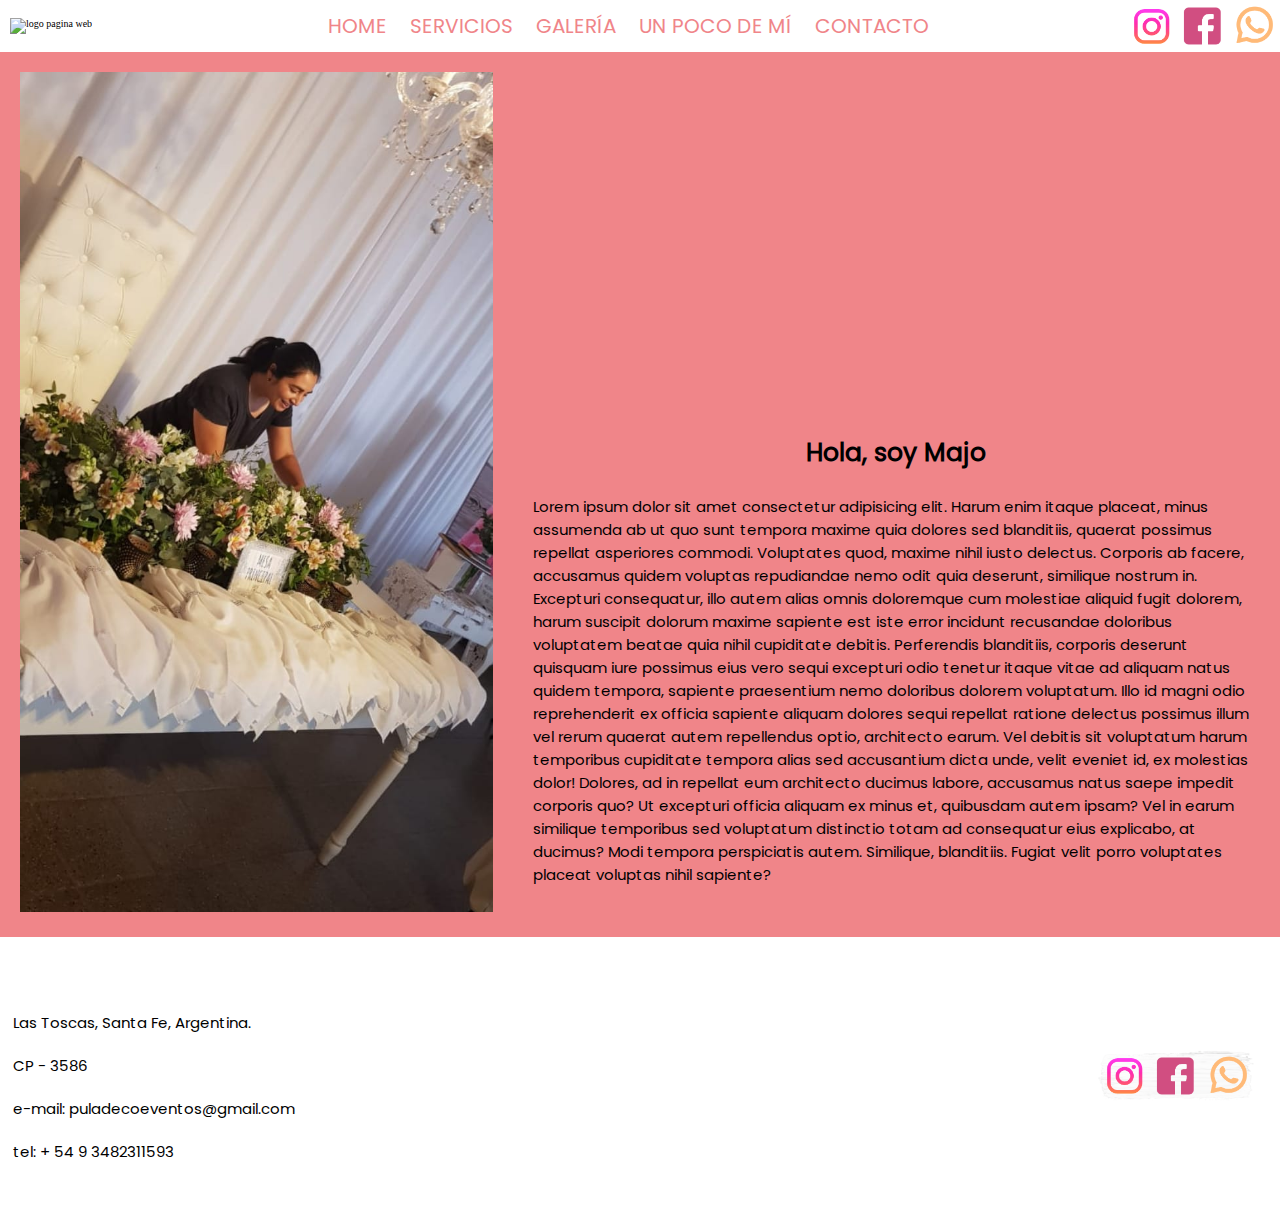
==== pages/nosotros.html @ 5639d863 "Subimos archivos iniciales al repositorio" ====
<!DOCTYPE html>
<html lang="es">
<head>
    <meta charset="UTF-8">
    <meta name="viewport" content="width=device-width, initial-scale=1.0">
    <title>PulaFiesta - Historia</title>
    <link rel="icon" type="image/jpeg" href="../assets\img\Logo2.jpeg">
    <link rel="stylesheet" type="text/css" href="../css/estilos.css">
    <link rel="stylesheet" type="text/css" href="../css/estilos.css">
</head>
<body>  
    <header>  
        <!-- Logo -->
        <div>
          <img class="logoEncabezado" src="../assets/img/Logo2.jpeg" alt="logo pagina web">  
        </div>
        <!-- Nav -->
        <nav>
            <ul class="fontPoppinsReg">
               <li><li><a href="../index.html">HOME</a></li>
               <li><a href="servicios.html">SERVICIOS</a></li>
               <li><a href="galeria.html">GALERÍA</a></li>
               <li><a href="nosotros.html">UN POCO DE MÍ</a></li>
               <li><a href="contacto.html">CONTACTO</a></li>
            </ul>
        </nav>
        <!-- RRSS -->
        <div>
            <a href="#"><img class="logosRedes" src="../assets/img/instagramlogo.png"alt="instagram"></a> 
            <a href="#"><img class="logosRedes" src="../assets/img/facebooklogo.png"alt="facebook"></a>
            <a href="#"><img class="logosRedes" src="../assets/img/whatsapplogo.png"alt="whatsapp"></a>
        </div>  
    </header>
    <main class="bgColorSecundario fontPoppinsReg mainNosotros">
    	<div class="divImgNosotros">
          <img src="../assets/img/unpocodemi.jpg">   
        </div>
        <div class="divTituloNosotros">
            <h2>Hola, soy Majo</h2>
        </div>
        <div class="divTextoNosotros">
            <p class="fontSizeParrafo">Lorem ipsum dolor sit amet consectetur adipisicing elit. Harum enim itaque placeat, minus assumenda ab ut quo sunt tempora maxime quia dolores sed blanditiis, quaerat possimus repellat asperiores commodi. Voluptates quod, maxime nihil iusto delectus. Corporis ab facere, accusamus quidem voluptas repudiandae nemo odit quia deserunt, similique nostrum in. Excepturi consequatur, illo autem alias omnis doloremque cum molestiae aliquid fugit dolorem, harum suscipit dolorum maxime sapiente est iste error incidunt recusandae doloribus voluptatem beatae quia nihil cupiditate debitis. Perferendis blanditiis, corporis deserunt quisquam iure possimus eius vero sequi excepturi odio tenetur itaque vitae ad aliquam natus quidem tempora, sapiente praesentium nemo doloribus dolorem voluptatum. Illo id magni odio reprehenderit ex officia sapiente aliquam dolores sequi repellat ratione delectus possimus illum vel rerum quaerat autem repellendus optio, architecto earum. Vel debitis sit voluptatum harum temporibus cupiditate tempora alias sed accusantium dicta unde, velit eveniet id, ex molestias dolor! Dolores, ad in repellat eum architecto ducimus labore, accusamus natus saepe impedit corporis quo? Ut excepturi officia aliquam ex minus et, quibusdam autem ipsam? Vel in earum similique temporibus sed voluptatum distinctio totam ad consequatur eius explicabo, at ducimus? Modi tempora perspiciatis autem. Similique, blanditiis. Fugiat velit porro voluptates placeat voluptas nihil sapiente?</p>
        </div>
    </main>
    <footer class="fontPoppinsReg">
        <div>   
         <p>Las Toscas, Santa Fe, Argentina.</p>
         <p>CP - 3586</p>
         <p>e-mail: puladecoeventos@gmail.com</p>
         <p>tel: + 54 9 3482311593</p>   
        </div>   
        <div class="divRrssFooter">
            <a href="#"><img class="logosRedes" src="../assets/img/instagramlogo.png"alt="instagram"></a> 
            <a href="#"><img class="logosRedes" src="../assets/img/facebooklogo.png"alt="facebook"></a>
            <a href="#"><img class="logosRedes" src="../assets/img/whatsapplogo.png"alt="whatsapp"></a>
        </div>
    </footer>
</body>
</html>
---- css/estilos.css ----
* {
	margin: 0;
}

html {
	font-size: 62.5%;
}

body {
	display: grid;
	grid-template-areas: 
         "header"
         "main"
         "footer";
    width: 100%;       
}

@font-face {
	font-family: "Poppins";
	src: url(Poppins/Poppins-Regular.ttf);
}
	
@font-face {
font-family: "PoppinsMedium";
	src: url(Poppins/Poppins-Medium.ttf);
}

header {
	grid-area: header;
	display: flex;
	flex-direction: row;
	justify-content: space-between;
	align-items: center;
	width: 100%;
}

/** Index **/

.mainIndex {
	grid-area: main;
	display: flex;
	flex-direction: column;
	align-items: center;
    justify-items: center;
    width: 100%;
    overflow-x: hidden;
}

.ImgPpal {
	width: 100%;
	justify-content: center;
	overflow-x: hidden;
	display: flex;
}

#fondoPrincipal {
	width: 100%;
}

.ImgsIndex {
	display: flex;
	flex-direction: row;
	justify-content: space-around;
	margin: 1rem 1rem;
	width: 100%;
}

.divImgIndex {
	background-color: #ffff;
}

.ImgIndex {
	width: 22rem;
	padding: 1rem;
}

/** fin Index **/

/** Nosotros **/

.mainNosotros {
	display: grid;
	grid-template-areas: 
                         "imgNosotros tituloNosotros"
                         "imgNosotros textoNosotros";                             
}

.divImgNosotros {
	grid-area: imgNosotros;
	overflow: hidden;
}

.divImgNosotros img {
	height: 84rem;
	padding: 2rem;
}

.divTituloNosotros {
	height: 42rem;
	grid-area: tituloNosotros;
	display: flex;
	justify-content: center;
	align-items: flex-end;
}

.divTextoNosotros {
	height: 42rem;
	grid-area: textoNosotros;
	padding: 2rem;
	display: flex;
	justify-content: center;
	align-items: flex-start;
}

/** Nosotros **/

.fontPoppinsReg {
	font-family: "Poppins";
}
.fontPoppinsMedium {
	font-family: "PoppinsMedium";
}

.logoEncabezado {
	width: 6rem;
	height: auto;
	padding-left: 1rem;
}

.logosRedes {
	width: 5rem;
	height: auto;
}

nav ul li {
	list-style-type: none;
	display: inline;
}

li a {
	text-decoration: none;
	font-size: 2rem; 
	padding: 1rem;
	color: #f08589 ;
	white-space: nowrap;
}

footer div p {
	text-decoration: none;
	font-size: 1.5rem; 
	color: black;
	margin-top: 2rem;
}

.maxWith {
	max-width: 100%;
}


.imgGaleria {
	padding: 0.5rem;
	width: 40rem;
}

.fontSizeParrafo {
	font-size: 1.5rem;
}

h1 {
	font-size: 4rem;
	color: white;
	padding: 2rem;
}

h2 {
	font-size: 2.5rem;
}

h3 {
	font-size: 2rem;
}

h4 {
	font-size: 30rem;
	color: white;
}

.input {
	width: 45rem;
	height: 2rem;
	border-radius: 0.5rem;
	border: none;
	margin-top: 1.5rem;
}

.divInput{
	margin-bottom: 6rem;
}

textarea {
	height: 30rem;
	width: 60rem;
	border-radius: 1rem;
	border: none;
	padding: 1rem;
	margin: 1rem;
}

.botonesContacto {
	width: 15rem;
	font-size: 1.5rem;
}

.bgColorPrincipal {
	background-color: #fbbf69;
}

.bgColorSecundario {
	background-color: #f08589;
}

footer {
	grid-area: footer;
	background-image: url(../assets/img/footer.png);
	background-size: inherit;
	background-position: center;
	height: 28rem;
    display: flex;
    justify-content: space-between;
    align-items: center;
    padding-right: 2%;
    padding-left: 1%;
}

.divRrssFooter {
	background-image: url(../assets/img/pincelada.png);
	background-size: contain;
	background-repeat:no-repeat;
}

@media only screen and (max-width: 768px){
	header {
	   grid-area: header;
	   display: flex;
	   flex-direction: column;
    }	

    .ImgPpal {
	width: 200%;
	justify-content: center;
	overflow-x: hidden;
	display: flex;
    }

    .ImgsIndex {
	display: flex;
	flex-direction: row;
	justify-content: space-around;
	margin: 1rem 1rem;
	width: 167%;
    } 

    .divImgIndex {
     	background-color: #ffff;
    }
 
    .ImgIndex {
	    width: 11rem;
	    padding: 0.5rem;
    }
    
    footer {
	grid-area: footer;
	background-image: none;
	background-color:#f08589 ;
	height: auto;
    display: flex;
    flex-direction: column;
    align-items: center;
    }
    
    footer div p {
	text-decoration: none;
	font-size: 1rem; 
	color: black;
	margin-top: 1.2rem;
    }
    
    .mainNosotros {
	display: grid;
	grid-template-areas: 
                         "tituloNosotros"
                         "textoNosotros"                             
                         "imgNosotros";
    }

    .divImgNosotros {
	grid-area: imgNosotros;
	overflow: hidden;
	height: 600px;
	width: 100%;
	display: flex;
	justify-content: center;
}

.divImgNosotros img {
	height: 60rem;
	padding: 0.5rem;
}

.divTituloNosotros {
	height:auto;
	grid-area: tituloNosotros;
	display: flex;
	justify-content: center;
	align-items:center;
	padding-top: 3rem;
}

.divTextoNosotros {
	height: auto;
	grid-area: textoNosotros;
	padding: 2rem;
	display: flex;
	justify-content: center;
	align-items: center;
}
}
---- css/estilos.css ----
* {
	margin: 0;
}

html {
	font-size: 62.5%;
}

body {
	display: grid;
	grid-template-areas: 
         "header"
         "main"
         "footer";
    width: 100%;       
}

@font-face {
	font-family: "Poppins";
	src: url(Poppins/Poppins-Regular.ttf);
}
	
@font-face {
font-family: "PoppinsMedium";
	src: url(Poppins/Poppins-Medium.ttf);
}

header {
	grid-area: header;
	display: flex;
	flex-direction: row;
	justify-content: space-between;
	align-items: center;
	width: 100%;
}

/** Index **/

.mainIndex {
	grid-area: main;
	display: flex;
	flex-direction: column;
	align-items: center;
    justify-items: center;
    width: 100%;
    overflow-x: hidden;
}

.ImgPpal {
	width: 100%;
	justify-content: center;
	overflow-x: hidden;
	display: flex;
}

#fondoPrincipal {
	width: 100%;
}

.ImgsIndex {
	display: flex;
	flex-direction: row;
	justify-content: space-around;
	margin: 1rem 1rem;
	width: 100%;
}

.divImgIndex {
	background-color: #ffff;
}

.ImgIndex {
	width: 22rem;
	padding: 1rem;
}

/** fin Index **/

/** Nosotros **/

.mainNosotros {
	display: grid;
	grid-template-areas: 
                         "imgNosotros tituloNosotros"
                         "imgNosotros textoNosotros";                             
}

.divImgNosotros {
	grid-area: imgNosotros;
	overflow: hidden;
}

.divImgNosotros img {
	height: 84rem;
	padding: 2rem;
}

.divTituloNosotros {
	height: 42rem;
	grid-area: tituloNosotros;
	display: flex;
	justify-content: center;
	align-items: flex-end;
}

.divTextoNosotros {
	height: 42rem;
	grid-area: textoNosotros;
	padding: 2rem;
	display: flex;
	justify-content: center;
	align-items: flex-start;
}

/** Nosotros **/

.fontPoppinsReg {
	font-family: "Poppins";
}
.fontPoppinsMedium {
	font-family: "PoppinsMedium";
}

.logoEncabezado {
	width: 6rem;
	height: auto;
	padding-left: 1rem;
}

.logosRedes {
	width: 5rem;
	height: auto;
}

nav ul li {
	list-style-type: none;
	display: inline;
}

li a {
	text-decoration: none;
	font-size: 2rem; 
	padding: 1rem;
	color: #f08589 ;
	white-space: nowrap;
}

footer div p {
	text-decoration: none;
	font-size: 1.5rem; 
	color: black;
	margin-top: 2rem;
}

.maxWith {
	max-width: 100%;
}


.imgGaleria {
	padding: 0.5rem;
	width: 40rem;
}

.fontSizeParrafo {
	font-size: 1.5rem;
}

h1 {
	font-size: 4rem;
	color: white;
	padding: 2rem;
}

h2 {
	font-size: 2.5rem;
}

h3 {
	font-size: 2rem;
}

h4 {
	font-size: 30rem;
	color: white;
}

.input {
	width: 45rem;
	height: 2rem;
	border-radius: 0.5rem;
	border: none;
	margin-top: 1.5rem;
}

.divInput{
	margin-bottom: 6rem;
}

textarea {
	height: 30rem;
	width: 60rem;
	border-radius: 1rem;
	border: none;
	padding: 1rem;
	margin: 1rem;
}

.botonesContacto {
	width: 15rem;
	font-size: 1.5rem;
}

.bgColorPrincipal {
	background-color: #fbbf69;
}

.bgColorSecundario {
	background-color: #f08589;
}

footer {
	grid-area: footer;
	background-image: url(../assets/img/footer.png);
	background-size: inherit;
	background-position: center;
	height: 28rem;
    display: flex;
    justify-content: space-between;
    align-items: center;
    padding-right: 2%;
    padding-left: 1%;
}

.divRrssFooter {
	background-image: url(../assets/img/pincelada.png);
	background-size: contain;
	background-repeat:no-repeat;
}

@media only screen and (max-width: 768px){
	header {
	   grid-area: header;
	   display: flex;
	   flex-direction: column;
    }	

    .ImgPpal {
	width: 200%;
	justify-content: center;
	overflow-x: hidden;
	display: flex;
    }

    .ImgsIndex {
	display: flex;
	flex-direction: row;
	justify-content: space-around;
	margin: 1rem 1rem;
	width: 167%;
    } 

    .divImgIndex {
     	background-color: #ffff;
    }
 
    .ImgIndex {
	    width: 11rem;
	    padding: 0.5rem;
    }
    
    footer {
	grid-area: footer;
	background-image: none;
	background-color:#f08589 ;
	height: auto;
    display: flex;
    flex-direction: column;
    align-items: center;
    }
    
    footer div p {
	text-decoration: none;
	font-size: 1rem; 
	color: black;
	margin-top: 1.2rem;
    }
    
    .mainNosotros {
	display: grid;
	grid-template-areas: 
                         "tituloNosotros"
                         "textoNosotros"                             
                         "imgNosotros";
    }

    .divImgNosotros {
	grid-area: imgNosotros;
	overflow: hidden;
	height: 600px;
	width: 100%;
	display: flex;
	justify-content: center;
}

.divImgNosotros img {
	height: 60rem;
	padding: 0.5rem;
}

.divTituloNosotros {
	height:auto;
	grid-area: tituloNosotros;
	display: flex;
	justify-content: center;
	align-items:center;
	padding-top: 3rem;
}

.divTextoNosotros {
	height: auto;
	grid-area: textoNosotros;
	padding: 2rem;
	display: flex;
	justify-content: center;
	align-items: center;
}
}
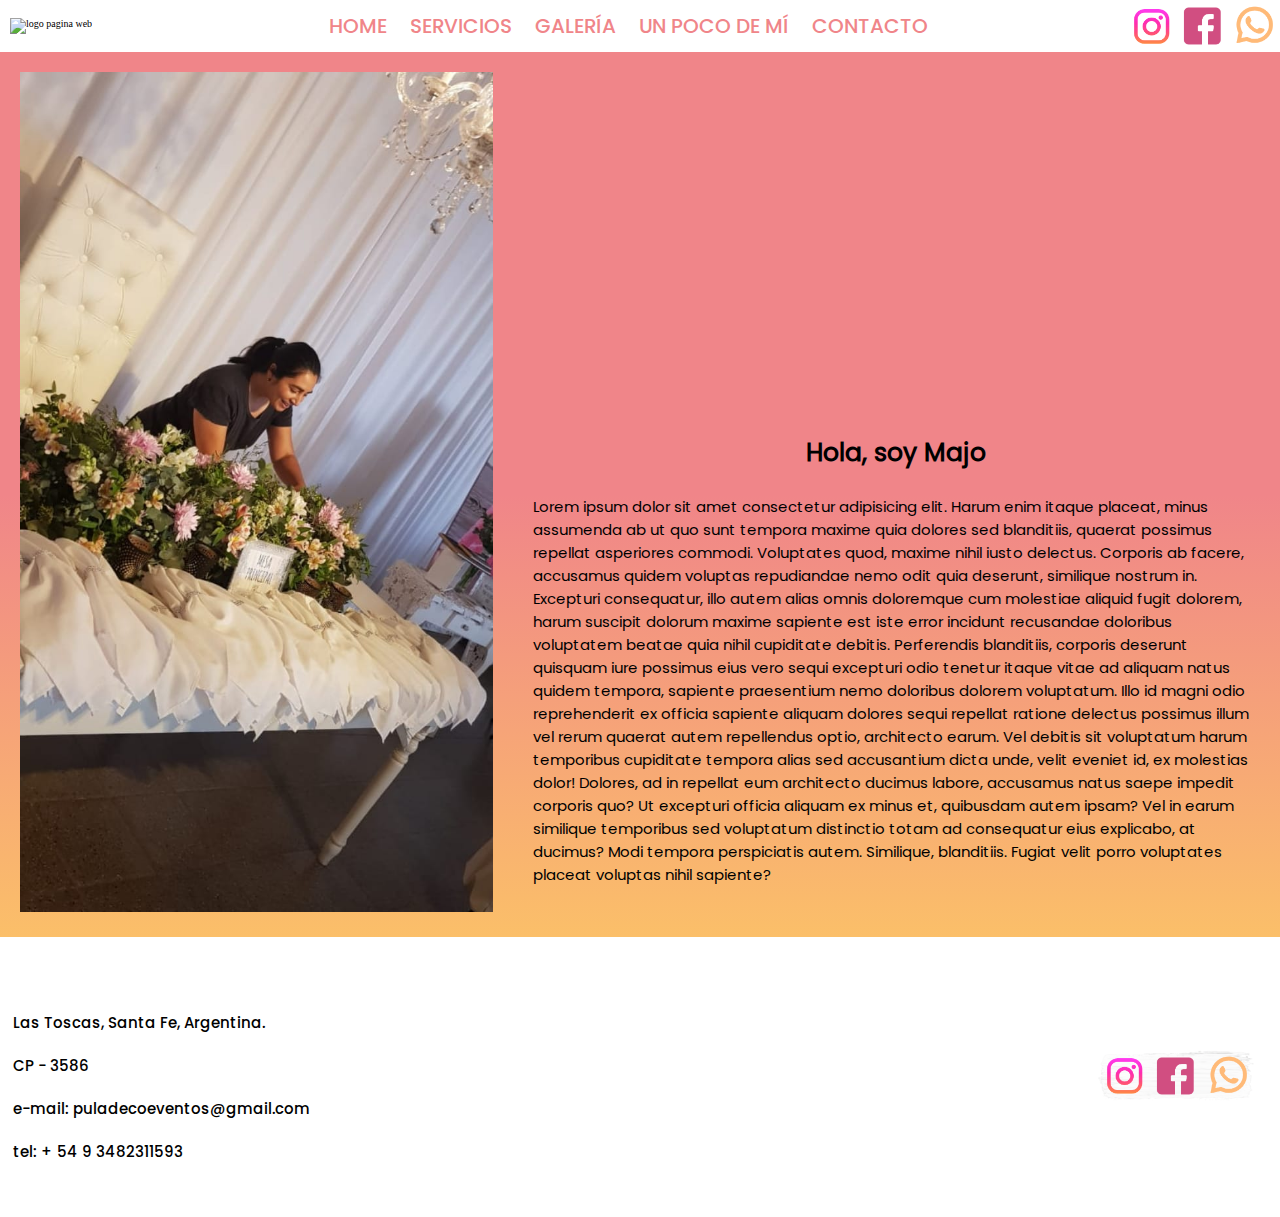
==== commit b7d9d4fc: "Agregamos transiciones y gradientes a las páginas" ====
--- a/pages/nosotros.html
+++ b/pages/nosotros.html
@@ -3,10 +3,9 @@
 <head>
     <meta charset="UTF-8">
     <meta name="viewport" content="width=device-width, initial-scale=1.0">
-    <title>PulaFiesta - Historia</title>
     <link rel="icon" type="image/jpeg" href="../assets\img\Logo2.jpeg">
     <link rel="stylesheet" type="text/css" href="../css/estilos.css">
-    <link rel="stylesheet" type="text/css" href="../css/estilos.css">
+     <title>PulaFiesta - Historia</title>
 </head>
 <body>  
     <header>  
@@ -16,7 +15,7 @@
         </div>
         <!-- Nav -->
         <nav>
-            <ul class="fontPoppinsReg">
+            <ul class="fontPoppinsMedium">
                <li><li><a href="../index.html">HOME</a></li>
                <li><a href="servicios.html">SERVICIOS</a></li>
                <li><a href="galeria.html">GALERÍA</a></li>
@@ -31,7 +30,7 @@
             <a href="#"><img class="logosRedes" src="../assets/img/whatsapplogo.png"alt="whatsapp"></a>
         </div>  
     </header>
-    <main class="bgColorSecundario fontPoppinsReg mainNosotros">
+    <main class="bgColorDegradado fontPoppinsReg mainNosotros">
     	<div class="divImgNosotros">
           <img src="../assets/img/unpocodemi.jpg">   
         </div>
@@ -42,18 +41,19 @@
             <p class="fontSizeParrafo">Lorem ipsum dolor sit amet consectetur adipisicing elit. Harum enim itaque placeat, minus assumenda ab ut quo sunt tempora maxime quia dolores sed blanditiis, quaerat possimus repellat asperiores commodi. Voluptates quod, maxime nihil iusto delectus. Corporis ab facere, accusamus quidem voluptas repudiandae nemo odit quia deserunt, similique nostrum in. Excepturi consequatur, illo autem alias omnis doloremque cum molestiae aliquid fugit dolorem, harum suscipit dolorum maxime sapiente est iste error incidunt recusandae doloribus voluptatem beatae quia nihil cupiditate debitis. Perferendis blanditiis, corporis deserunt quisquam iure possimus eius vero sequi excepturi odio tenetur itaque vitae ad aliquam natus quidem tempora, sapiente praesentium nemo doloribus dolorem voluptatum. Illo id magni odio reprehenderit ex officia sapiente aliquam dolores sequi repellat ratione delectus possimus illum vel rerum quaerat autem repellendus optio, architecto earum. Vel debitis sit voluptatum harum temporibus cupiditate tempora alias sed accusantium dicta unde, velit eveniet id, ex molestias dolor! Dolores, ad in repellat eum architecto ducimus labore, accusamus natus saepe impedit corporis quo? Ut excepturi officia aliquam ex minus et, quibusdam autem ipsam? Vel in earum similique temporibus sed voluptatum distinctio totam ad consequatur eius explicabo, at ducimus? Modi tempora perspiciatis autem. Similique, blanditiis. Fugiat velit porro voluptates placeat voluptas nihil sapiente?</p>
         </div>
     </main>
-    <footer class="fontPoppinsReg">
+    <footer class="fontPoppinsMedium">
         <div>   
          <p>Las Toscas, Santa Fe, Argentina.</p>
          <p>CP - 3586</p>
          <p>e-mail: puladecoeventos@gmail.com</p>
          <p>tel: + 54 9 3482311593</p>   
         </div>   
-        <div class="divRrssFooter">
+        <div  class="divRrssFooter">
             <a href="#"><img class="logosRedes" src="../assets/img/instagramlogo.png"alt="instagram"></a> 
             <a href="#"><img class="logosRedes" src="../assets/img/facebooklogo.png"alt="facebook"></a>
             <a href="#"><img class="logosRedes" src="../assets/img/whatsapplogo.png"alt="whatsapp"></a>
         </div>
     </footer>
+ 
 </body>
 </html>--- a/css/estilos.css
+++ b/css/estilos.css
@@ -143,6 +143,11 @@
 	padding: 1rem;
 	color: #f08589 ;
 	white-space: nowrap;
+	transition: all .6s;
+}
+
+li a:hover {
+	font-size: 2.5rem;
 }
 
 footer div p {
@@ -218,6 +223,11 @@
 .bgColorSecundario {
 	background-color: #f08589;
 }
+
+.bgColorDegradado {
+	background-image: linear-gradient(#f08589, #f08589 ,#fbbf69);
+}
+
 
 footer {
 	grid-area: footer;
@@ -261,14 +271,30 @@
     } 
 
     .divImgIndex {
-     	background-color: #ffff;
+     	background-color: #ffff; 	
     }
  
     .ImgIndex {
 	    width: 11rem;
 	    padding: 0.5rem;
     }
-    
+
+    p {
+    	animation-name: ;
+    	animation-duration: 2s;
+    	animation-iteration-count: 1;
+    }
+
+    @keyframes aparecer {
+    	0% {
+    		opacity: 0;
+    	}
+
+    	100% {
+    		opacity: 1;
+    	}
+    }
+
     footer {
 	grid-area: footer;
 	background-image: none;
